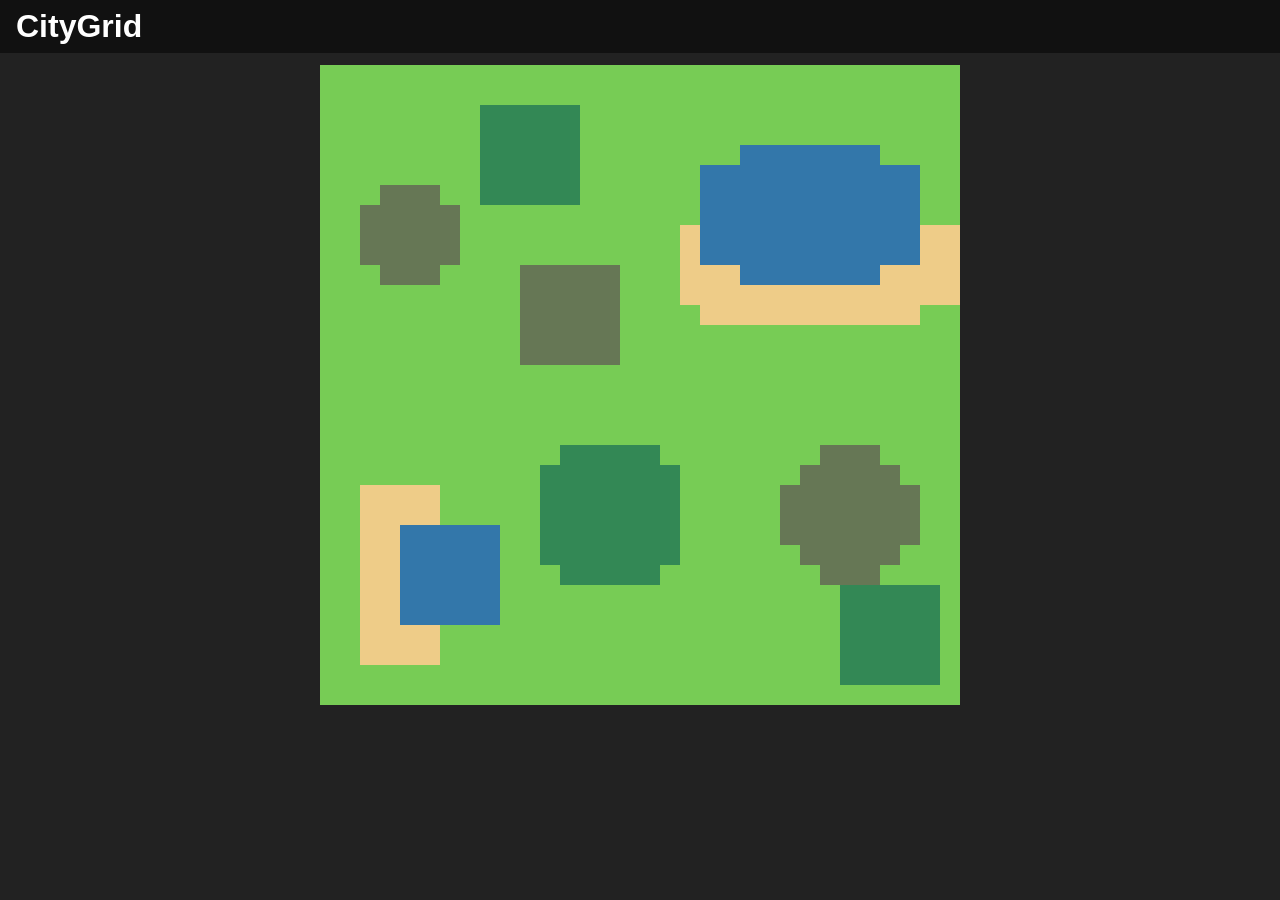
==== index.html @ b8e3f4f8 "Implement terrain generation and building placement Added terrain generation and building placement " ====
<!DOCTYPE html>
<html lang="pl">
<head>
<meta charset="utf-8">
<title>CityGrid</title>
<style>
  body { margin: 0; font-family: Arial, sans-serif; background: #222; color: #fff; }
  #top { display: grid; grid-template-columns: 1fr auto 1fr; align-items: center; background: #111; padding: 8px 16px; }
  #top h1 { margin: 0; }
  #auth { text-align: right; }
  #auth input { width: 90px; }
  #msg { color: #f88; font-size: 12px; height: 14px; }
  #main { display: flex; justify-content: center; gap: 12px; padding: 12px; }
  .panel { background: #333; padding: 10px; width: 220px; height: fit-content; }
  .panel h3 { margin: 0 0 8px; }
  .panel ol { padding-left: 20px; margin: 0; }
  canvas { background: #000; cursor: crosshair; display: block; flex: none; }
  .tool { display: flex; align-items: center; gap: 6px; width: 100%; margin-bottom: 4px; padding: 4px; cursor: pointer; text-align: left; }
  .tool img { width: 28px; height: 28px; }
  .tool.sel { background: #fc3; }
  #stats { margin-top: 10px; font-size: 14px; line-height: 1.6; }
  #info { font-size: 12px; color: #aaa; margin-top: 10px; }
</style>
</head>
<body>

<div id="top">
  <h1>CityGrid</h1>
  <div id="auth"></div>
</div>

<div id="main">
  <canvas id="map"></canvas>
</div>

<script>
const N = 32, S = 20;
const TN = ['grass', 'darkgrass', 'swamp', 'water', 'sand'];   
const TC = ['#7c5', '#385', '#675', '#37a', '#ec8'];


const TIERS = {};
const B = { road: { cat: 'road', n: 'Droga', w: 1, h: 1, c: 10, col: '#555' } };
Object.keys(TIERS).forEach(cat => TIERS[cat].list.forEach((a, i) => {
  B[cat + (i + 1)] = { cat, n: a[0], w: a[1], h: a[2], c: a[3], v: a[4], col: TIERS[cat].col };
}));

//ai
function terr(x, y) {
  const d = (a, b, r) => (x - a) ** 2 + (y - b) ** 2 < r * r;
  const wat = (a, b) => (a - 24) ** 2 / 36 + (b - 7) ** 2 / 16 < 1 || (a - 6) ** 2 + (b - 25) ** 2 < 9;
  if (wat(x, y)) return 3;
  let near = false;
  for (let dy = -2; dy <= 2; dy++) for (let dx = -2; dx <= 2; dx++) if (wat(x + dx, y + dy)) near = true;
  if (near && ((y >= 8 && x >= 18) || x <= 5)) return 4;
  if (d(12, 12, 3) || d(26, 22, 3.5) || d(4, 8, 2.5)) return 2;
  if (d(14, 22, 4) || d(10, 4, 3) || d(28, 28, 3)) return 1;
  return 0;
}
//koniec ai
const MAP = [];
for (let y = 0; y < N; y++) for (let x = 0; x < N; x++) MAP[y * N + x] = terr(x, y);


let blds = [], money = 1000, tool = 'road', user = null, hover = null;
const cv = document.getElementById('map');
cv.width = cv.height = N * S;
const ctx = cv.getContext('2d');

const tiles = (t, x, y) => {
  const r = [];
  for (let j = 0; j < B[t].h; j++) for (let i = 0; i < B[t].w; i++) r.push([x + i, y + j]);
  return r;
};
const inMap = (x, y) => x >= 0 && y >= 0 && x < N && y < N;

function occ() {
  const o = new Array(N * N).fill(-1);
  blds.forEach((b, i) => tiles(b.t, b.x, b.y).forEach(([x, y]) => o[y * N + x] = i));
  return o;
}

function canPlace(t, x, y) {
  return tiles(t, x, y).every(([a, b]) => inMap(a, b));
}


function pic(n, x, y, w, h, col) {
  ctx.fillStyle = col;
  ctx.fillRect(x * S, y * S, w * S, h * S);
}

const LETTER = { house: 'D', work: 'P', pump: 'W', power: 'E' };

function draw() {
  for (let y = 0; y < N; y++) for (let x = 0; x < N; x++) {
    const k = MAP[y * N + x];
    pic(TN[k], x, y, 1, 1, TC[k]);
  }

  //ai
  blds.forEach(b => {
    pic(b.t, b.x, b.y, B[b.t].w, B[b.t].h, B[b.t].col);
    ctx.strokeStyle = '#000';
    ctx.strokeRect(b.x * S, b.y * S, B[b.t].w * S, B[b.t].h * S);
    if (B[b.t].cat != 'road') {
      ctx.fillStyle = '#000';
      ctx.font = 'bold 11px Arial';
      ctx.textAlign = 'center';
      ctx.textBaseline = 'middle';
      ctx.fillText(LETTER[B[b.t].cat] + b.t.slice(-1), (b.x + B[b.t].w / 2) * S, (b.y + B[b.t].h / 2) * S);
    }
    //koniec ai
  });
  if (hover && tool != 'bulldoze') {
    ctx.fillStyle = canPlace(tool, hover[0], hover[1]) ? 'rgba(0,255,0,.45)' : 'rgba(255,0,0,.45)';
    tiles(tool, hover[0], hover[1]).forEach(([x, y]) => ctx.fillRect(x * S, y * S, S, S));
  }
}

draw();
</script>
</body>
</html>
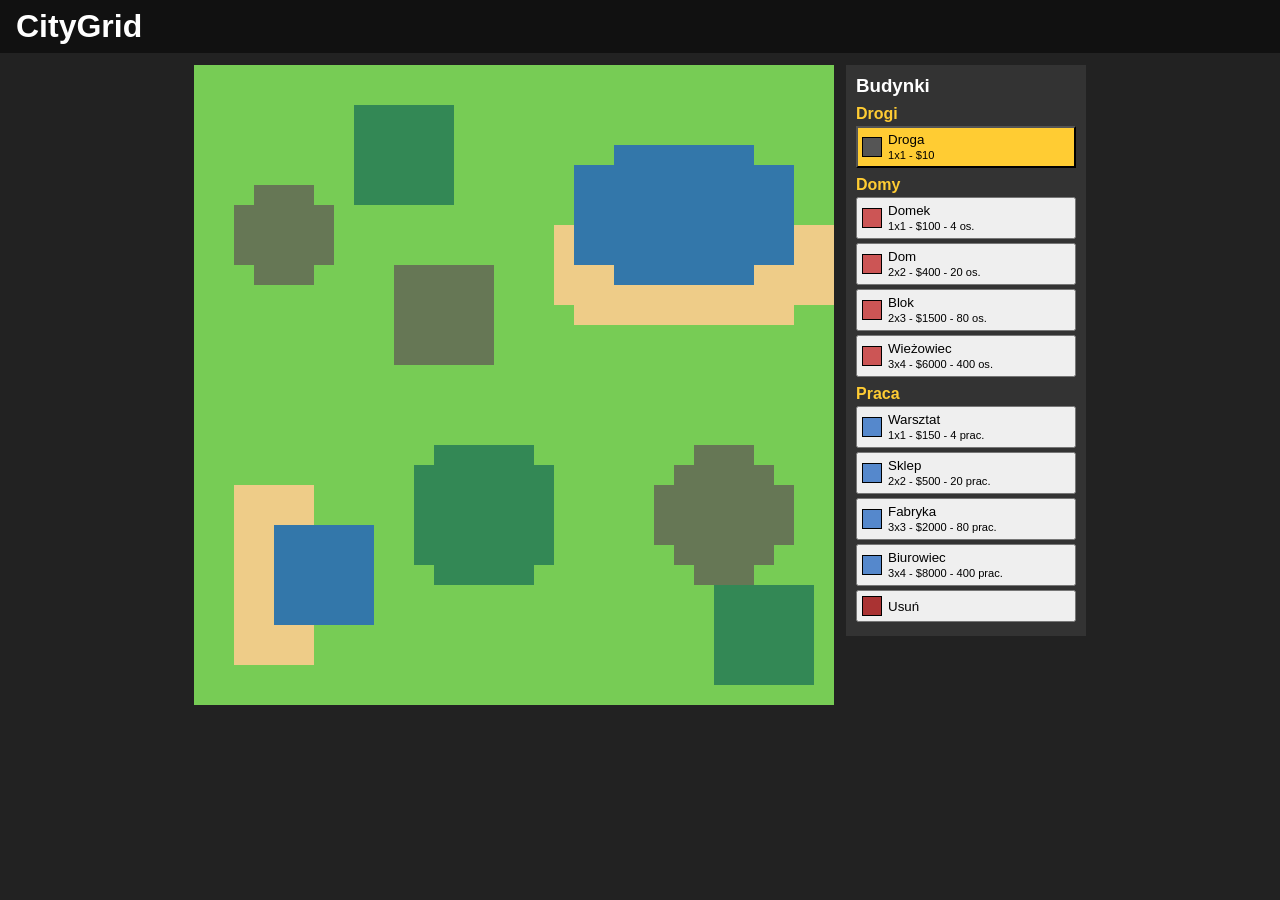
==== commit e75190b5: "Update index.html" ====
--- a/index.html
+++ b/index.html
@@ -31,20 +31,29 @@
 
 <div id="main">
   <canvas id="map"></canvas>
+
+  <div class="panel">
+    <h3>Budynki</h3>
+    <div id="tools"></div>
+  </div>
 </div>
 
 <script>
-const N = 32, S = 20;
+const N = 32, S = 20;                       
 const TN = ['grass', 'darkgrass', 'swamp', 'water', 'sand'];   
-const TC = ['#7c5', '#385', '#675', '#37a', '#ec8'];
+const TC = ['#7c5', '#385', '#675', '#37a', '#ec8'];          
 
 
-const TIERS = {};
+const TIERS = {
+  house: { col: '#c55', list: [['Domek', 1, 1, 100, 4], ['Dom', 2, 2, 400, 20], ['Blok', 2, 3, 1500, 80], ['Wieżowiec', 3, 4, 6000, 400]] },
+  work:  { col: '#58c', list: [['Warsztat', 1, 1, 150, 4], ['Sklep', 2, 2, 500, 20], ['Fabryka', 3, 3, 2000, 80], ['Biurowiec', 3, 4, 8000, 400]] }
+};
 const B = { road: { cat: 'road', n: 'Droga', w: 1, h: 1, c: 10, col: '#555' } };
 Object.keys(TIERS).forEach(cat => TIERS[cat].list.forEach((a, i) => {
   B[cat + (i + 1)] = { cat, n: a[0], w: a[1], h: a[2], c: a[3], v: a[4], col: TIERS[cat].col };
 }));
 
+// ---------- mapa ----------
 //ai
 function terr(x, y) {
   const d = (a, b, r) => (x - a) ** 2 + (y - b) ** 2 < r * r;
@@ -52,7 +61,7 @@
   if (wat(x, y)) return 3;
   let near = false;
   for (let dy = -2; dy <= 2; dy++) for (let dx = -2; dx <= 2; dx++) if (wat(x + dx, y + dy)) near = true;
-  if (near && ((y >= 8 && x >= 18) || x <= 5)) return 4;
+  if (near && ((y >= 8 && x >= 18) || x <= 5)) return 4;   // piasek tylko na części brzegów
   if (d(12, 12, 3) || d(26, 22, 3.5) || d(4, 8, 2.5)) return 2;
   if (d(14, 22, 4) || d(10, 4, 3) || d(28, 28, 3)) return 1;
   return 0;
@@ -61,7 +70,7 @@
 const MAP = [];
 for (let y = 0; y < N; y++) for (let x = 0; x < N; x++) MAP[y * N + x] = terr(x, y);
 
-
+// ---------- stan gry ----------
 let blds = [], money = 1000, tool = 'road', user = null, hover = null;
 const cv = document.getElementById('map');
 cv.width = cv.height = N * S;
@@ -81,24 +90,31 @@
 }
 
 function canPlace(t, x, y) {
-  return tiles(t, x, y).every(([a, b]) => inMap(a, b));
+  const o = occ(), ts = tiles(t, x, y);
+  for (const [a, b] of ts) {
+    if (!inMap(a, b) || MAP[b * N + a] == 3 || o[b * N + a] >= 0) return false;
+  }
+  if (B[t].cat == 'pump') {   
+    return ts.some(([a, b]) => [[1, 0], [-1, 0], [0, 1], [0, -1]].some(([dx, dy]) =>
+      inMap(a + dx, b + dy) && MAP[(b + dy) * N + a + dx] == 3));
+  }
+  return true;
 }
 
-
+// ---------- rysowanie ----------
 function pic(n, x, y, w, h, col) {
   ctx.fillStyle = col;
   ctx.fillRect(x * S, y * S, w * S, h * S);
 }
 
-const LETTER = { house: 'D', work: 'P', pump: 'W', power: 'E' };
+const LETTER = { house: 'D', work: 'P', pump: 'W', power: 'E' };   // D dom, P praca, W woda, E prąd (+ numer poziomu)
 
 function draw() {
   for (let y = 0; y < N; y++) for (let x = 0; x < N; x++) {
     const k = MAP[y * N + x];
     pic(TN[k], x, y, 1, 1, TC[k]);
   }
-
-  //ai
+   //ai
   blds.forEach(b => {
     pic(b.t, b.x, b.y, B[b.t].w, B[b.t].h, B[b.t].col);
     ctx.strokeStyle = '#000';
@@ -118,7 +134,60 @@
   }
 }
 
-draw();
+function ui() {
+  draw();
+}
+//ai
+// ---------- panel budynków ----------
+const tl = document.getElementById('tools');
+const heads = { road: 'Drogi', house: 'Domy', work: 'Praca ', pump: 'Woda', power: 'Prąd' };
+const unit = { house: 'os.', work: 'prac.', pump: 'wody', power: 'prądu' };
+let lastCat = '';
+Object.keys(B).concat('bulldoze').forEach(t => {
+  const cat = t == 'bulldoze' ? 'bulldoze' : B[t].cat;
+  if (cat != lastCat) {
+    lastCat = cat;
+    if (heads[cat]) {
+      const h = document.createElement('div');
+      h.textContent = heads[cat];
+      h.style.cssText = 'margin:8px 0 3px;color:#fc3;font-weight:bold';
+      tl.appendChild(h);
+    }
+  }
+  const b = document.createElement('button');
+  b.className = 'tool'; b.id = 't_' + t;
+  const name = t == 'bulldoze' ? 'Usuń' : B[t].n;
+  const info = t == 'bulldoze' ? '' : ` ${B[t].w}x${B[t].h} - $${B[t].c}` + (B[t].v ? ` - ${B[t].v} ${unit[B[t].cat]}` : '');
+  const col = t == 'bulldoze' ? '#a33' : B[t].col;
+  b.innerHTML = `<span style="width:18px;height:18px;flex:none;background:${col};border:1px solid #000"></span><span>${name}<br><small>${info}</small></span>`;
+  b.onclick = () => {
+    tool = t;
+    document.querySelectorAll('.tool').forEach(e => e.classList.remove('sel'));
+    b.classList.add('sel');
+  };
+  tl.appendChild(b);
+});
+document.getElementById('t_road').classList.add('sel');
+//koniec ai
+// ---------- mysz ----------
+const pos = e => {
+  const r = cv.getBoundingClientRect();
+  return [Math.floor((e.clientX - r.left) * cv.width / r.width / S), Math.floor((e.clientY - r.top) * cv.height / r.height / S)];
+};
+cv.onmousemove = e => { hover = pos(e); draw(); };
+cv.onmouseleave = () => { hover = null; draw(); };
+cv.onclick = e => {
+  const [x, y] = pos(e);
+  if (tool == 'bulldoze') {
+    const i = occ()[y * N + x];
+    if (i >= 0) blds.splice(i, 1);
+  } else if (canPlace(tool, x, y)) {
+    blds.push({ t: tool, x, y });
+  } else return;
+  ui();
+};
+
+ui();
 </script>
 </body>
 </html>
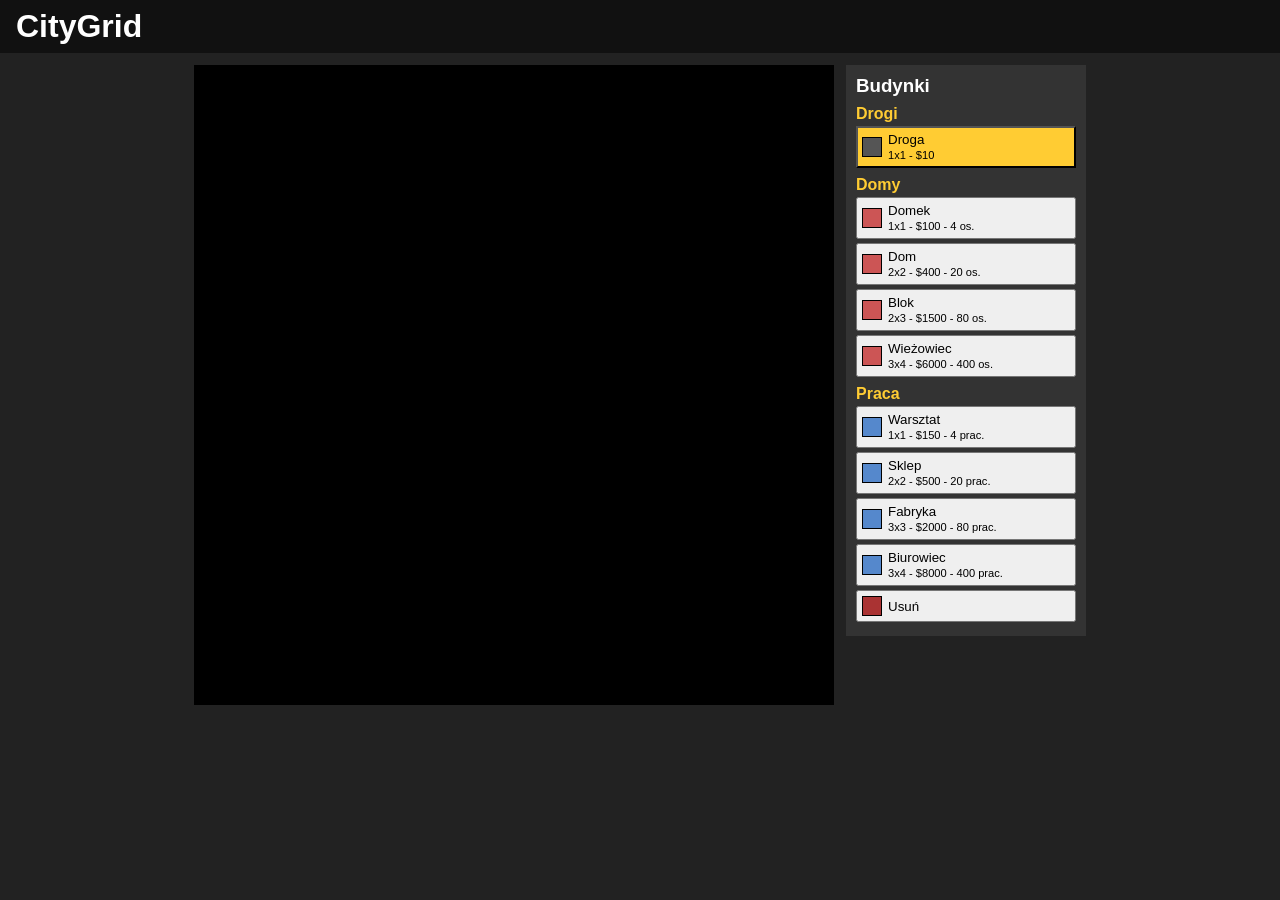
==== commit 330fd828: "Update index.html" ====
--- a/index.html
+++ b/index.html
@@ -135,6 +135,7 @@
 }
 
 function ui() {
+  document.getElementById('stats').innerHTML = `Pieniądze: <b>$${money}</b>`;
   draw();
 }
 //ai
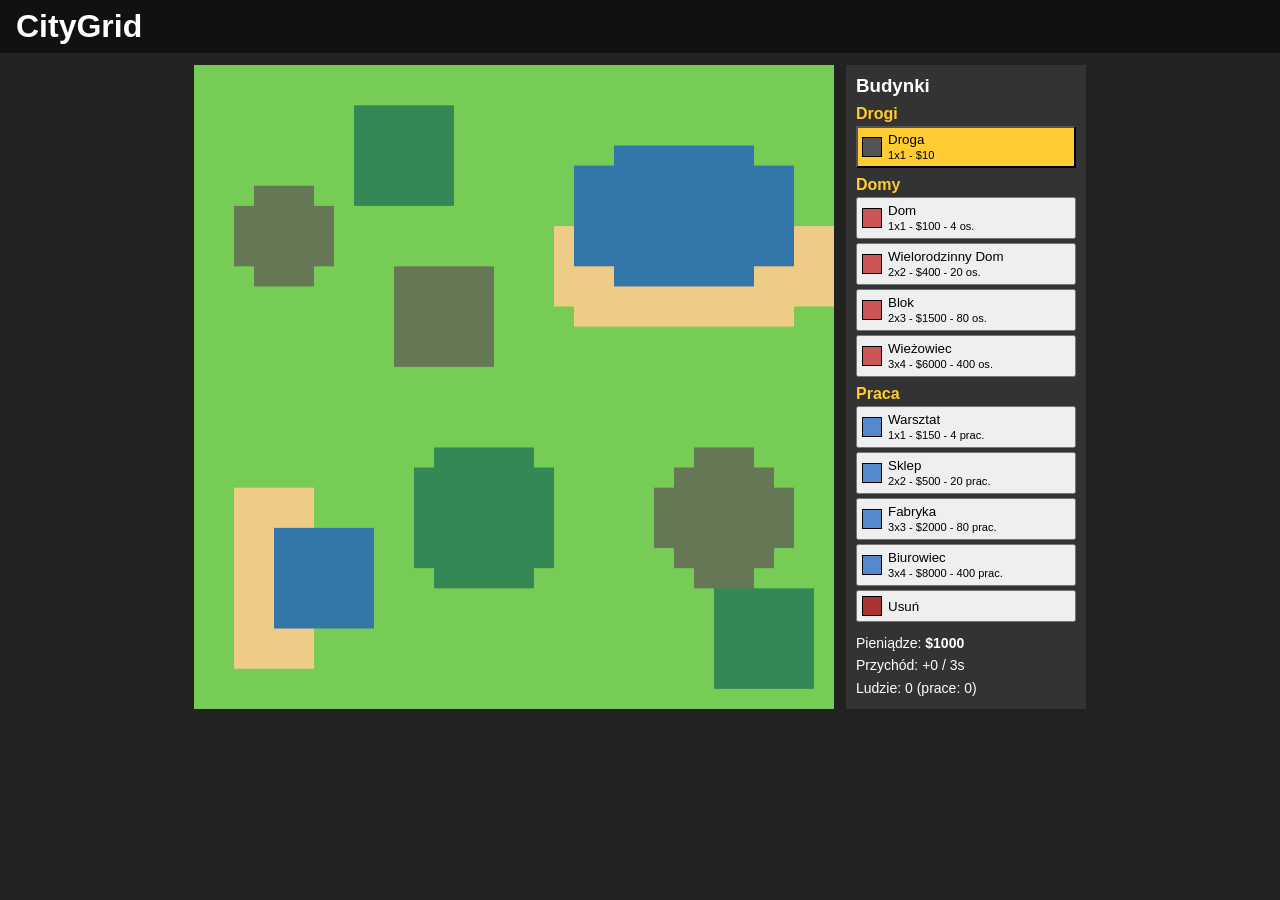
==== commit 6e021726: "Update index.html" ====
--- a/index.html
+++ b/index.html
@@ -1,4 +1,5 @@
 <!DOCTYPE html>
+
 <html lang="pl">
 <head>
 <meta charset="utf-8">
@@ -35,17 +36,19 @@
   <div class="panel">
     <h3>Budynki</h3>
     <div id="tools"></div>
+    <div id="stats"></div>
   </div>
 </div>
 
 <script>
 const N = 32, S = 20;                       
-const TN = ['grass', 'darkgrass', 'swamp', 'water', 'sand'];   
-const TC = ['#7c5', '#385', '#675', '#37a', '#ec8'];          
+const TN = ['grass', 'darkgrass', 'swamp', 'water', 'sand']; 
+const TC = ['#7c5', '#385', '#675', '#37a', '#ec8']; 
+
 
 
 const TIERS = {
-  house: { col: '#c55', list: [['Domek', 1, 1, 100, 4], ['Dom', 2, 2, 400, 20], ['Blok', 2, 3, 1500, 80], ['Wieżowiec', 3, 4, 6000, 400]] },
+  house: { col: '#c55', list: [['Dom', 1, 1, 100, 4], ['Wielorodzinny Dom', 2, 2, 400, 20], ['Blok', 2, 3, 1500, 80], ['Wieżowiec', 3, 4, 6000, 400]] },
   work:  { col: '#58c', list: [['Warsztat', 1, 1, 150, 4], ['Sklep', 2, 2, 500, 20], ['Fabryka', 3, 3, 2000, 80], ['Biurowiec', 3, 4, 8000, 400]] }
 };
 const B = { road: { cat: 'road', n: 'Droga', w: 1, h: 1, c: 10, col: '#555' } };
@@ -53,7 +56,7 @@
   B[cat + (i + 1)] = { cat, n: a[0], w: a[1], h: a[2], c: a[3], v: a[4], col: TIERS[cat].col };
 }));
 
-// ---------- mapa ----------
+// ---------- stała mapa ----------
 //ai
 function terr(x, y) {
   const d = (a, b, r) => (x - a) ** 2 + (y - b) ** 2 < r * r;
@@ -66,9 +69,9 @@
   if (d(14, 22, 4) || d(10, 4, 3) || d(28, 28, 3)) return 1;
   return 0;
 }
-//koniec ai
 const MAP = [];
 for (let y = 0; y < N; y++) for (let x = 0; x < N; x++) MAP[y * N + x] = terr(x, y);
+//loniec ai
 
 // ---------- stan gry ----------
 let blds = [], money = 1000, tool = 'road', user = null, hover = null;
@@ -90,15 +93,65 @@
 }
 
 function canPlace(t, x, y) {
+  if (money < B[t].c) return false;
   const o = occ(), ts = tiles(t, x, y);
   for (const [a, b] of ts) {
     if (!inMap(a, b) || MAP[b * N + a] == 3 || o[b * N + a] >= 0) return false;
   }
-  if (B[t].cat == 'pump') {   
+  if (B[t].cat == 'pump') {   // musi stać obok wody
     return ts.some(([a, b]) => [[1, 0], [-1, 0], [0, 1], [0, -1]].some(([dx, dy]) =>
       inMap(a + dx, b + dy) && MAP[(b + dy) * N + a + dx] == 3));
   }
   return true;
+}
+
+// ---------- obliczenia ----------
+function calc() {
+  const o = occ(), p = [...Array(N * N + blds.length).keys()];
+  const f = a => p[a] == a ? a : (p[a] = f(p[a]));
+  const uni = (a, b) => { p[f(a)] = f(b); };
+  const isRoad = (x, y) => inMap(x, y) && o[y * N + x] >= 0 && blds[o[y * N + x]].t == 'road';
+
+  blds.forEach((b, i) => {
+    if (b.t == 'road') {
+      [[1, 0], [0, 1]].forEach(([dx, dy]) => { if (isRoad(b.x + dx, b.y + dy)) uni(b.y * N + b.x, (b.y + dy) * N + b.x + dx); });
+    } else if (B[b.t].cat == 'house' || B[b.t].cat == 'work') {
+      tiles(b.t, b.x, b.y).forEach(([x, y]) => [[1, 0], [-1, 0], [0, 1], [0, -1]].forEach(([dx, dy]) => {
+        if (isRoad(x + dx, y + dy)) uni(N * N + i, (y + dy) * N + x + dx);
+      }));
+    }
+  });
+
+  const has = (b, k) => tiles(b.t, b.x, b.y).some(([x, y]) => MAP[y * N + x] == k);
+  const groups = {};
+  let people = 0, jobs = 0, water = 0, power = 0, demand = 0;
+
+  blds.forEach((b, i) => {
+    const d = B[b.t];
+    const grp = () => groups[f(N * N + i)] = groups[f(N * N + i)] || { people: 0, jobs: 0, w: [] };
+    if (d.cat == 'house') {
+      const v = d.v;
+      people += v; demand += d.v / 4;
+      grp().people += v;
+    } else if (d.cat == 'work') {
+      const m = 1;
+      jobs += d.v; demand += d.v / 4;
+      const g = grp();
+      g.jobs += d.v; g.w.push([d.v, m]);
+    } else if (d.cat == 'pump') {
+      water += d.v;
+    } else if (d.cat == 'power') {
+      power += d.v;
+    }
+  });
+
+  let income = 0;
+  Object.values(groups).forEach(g => {
+    const workers = Math.min(g.people, g.jobs);
+    g.w.forEach(([v, m]) => income += workers * (v / g.jobs) * 5 * m);
+  });
+  const eff = 1;
+  return { income: income * eff, people, jobs, water, power, demand };
 }
 
 // ---------- rysowanie ----------
@@ -114,7 +167,6 @@
     const k = MAP[y * N + x];
     pic(TN[k], x, y, 1, 1, TC[k]);
   }
-   //ai
   blds.forEach(b => {
     pic(b.t, b.x, b.y, B[b.t].w, B[b.t].h, B[b.t].col);
     ctx.strokeStyle = '#000';
@@ -126,7 +178,6 @@
       ctx.textBaseline = 'middle';
       ctx.fillText(LETTER[B[b.t].cat] + b.t.slice(-1), (b.x + B[b.t].w / 2) * S, (b.y + B[b.t].h / 2) * S);
     }
-    //koniec ai
   });
   if (hover && tool != 'bulldoze') {
     ctx.fillStyle = canPlace(tool, hover[0], hover[1]) ? 'rgba(0,255,0,.45)' : 'rgba(255,0,0,.45)';
@@ -135,13 +186,16 @@
 }
 
 function ui() {
-  document.getElementById('stats').innerHTML = `Pieniądze: <b>$${money}</b>`;
+  const s = calc();
+  document.getElementById('stats').innerHTML =
+    `Pieniądze: <b>$${money}</b><br>Przychód: +${Math.round(s.income)} / 3s<br>` +
+    `Ludzie: ${Math.round(s.people)} (prace: ${s.jobs})`;
   draw();
 }
 //ai
 // ---------- panel budynków ----------
 const tl = document.getElementById('tools');
-const heads = { road: 'Drogi', house: 'Domy', work: 'Praca ', pump: 'Woda', power: 'Prąd' };
+const heads = { road: 'Drogi', house: 'Domy', work: 'Praca', pump: 'Woda', power: 'Prąd' };
 const unit = { house: 'os.', work: 'prac.', pump: 'wody', power: 'prądu' };
 let lastCat = '';
 Object.keys(B).concat('bulldoze').forEach(t => {
@@ -184,10 +238,13 @@
     if (i >= 0) blds.splice(i, 1);
   } else if (canPlace(tool, x, y)) {
     blds.push({ t: tool, x, y });
+    money -= B[tool].c;
   } else return;
   ui();
 };
 
+// ---------- start ----------
+setInterval(() => { money += Math.round(calc().income); ui(); }, 3000);
 ui();
 </script>
 </body>
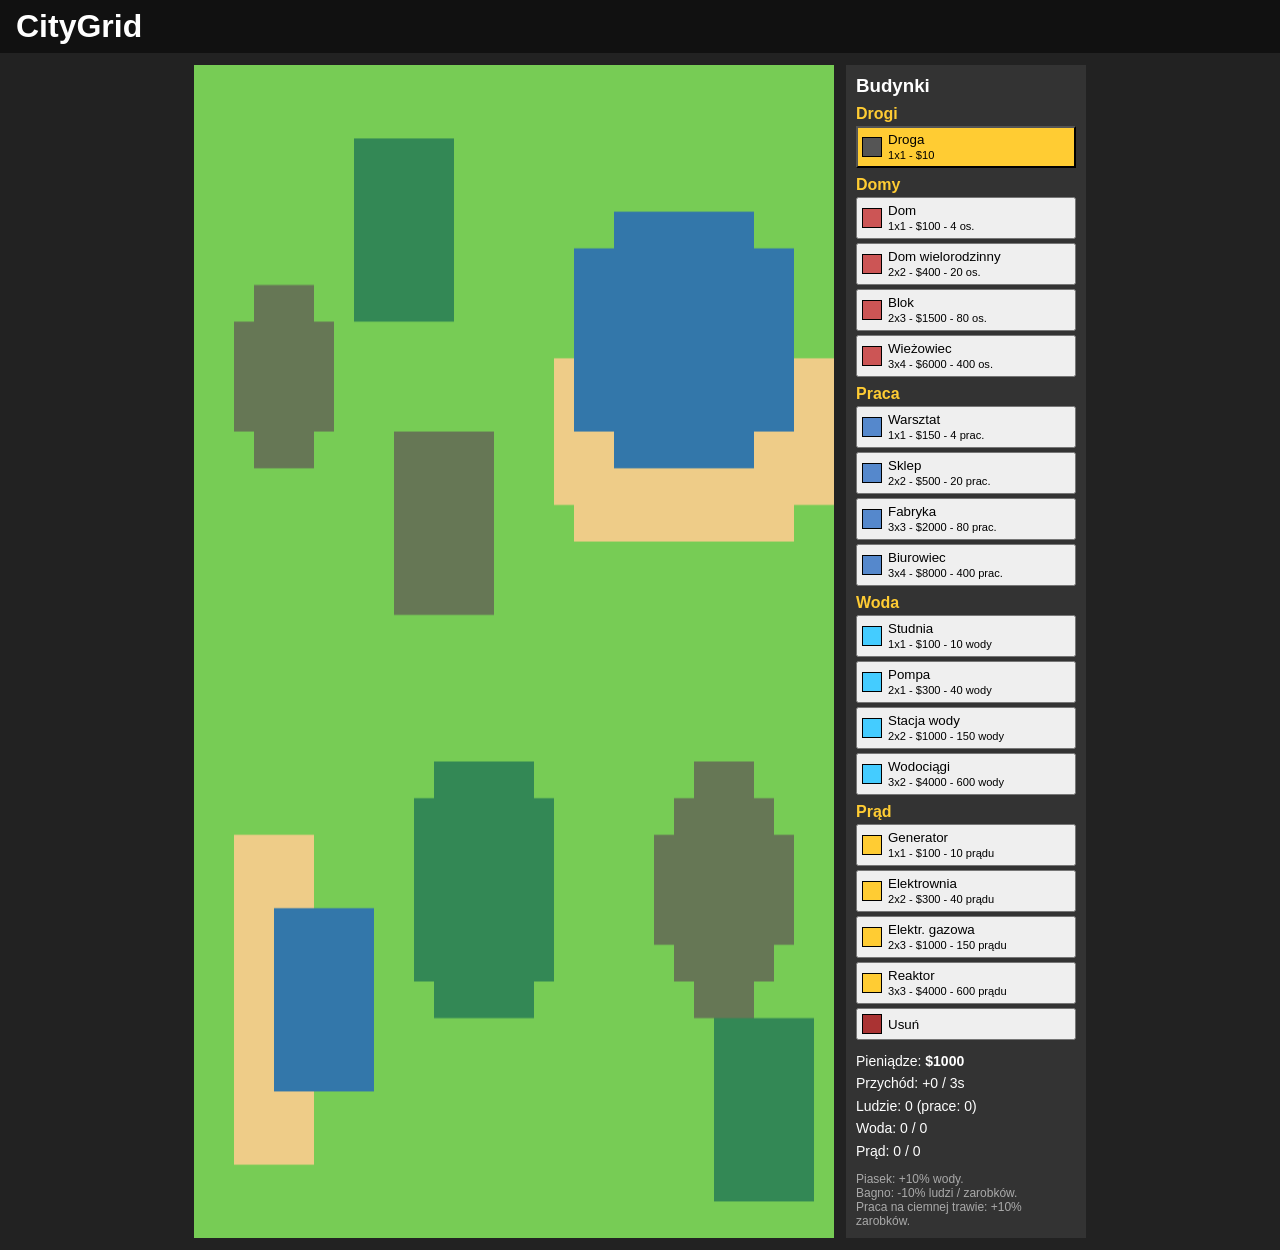
==== commit 548dc274: "Update index.html" ====
--- a/index.html
+++ b/index.html
@@ -1,5 +1,4 @@
 <!DOCTYPE html>
-
 <html lang="pl">
 <head>
 <meta charset="utf-8">
@@ -37,19 +36,24 @@
     <h3>Budynki</h3>
     <div id="tools"></div>
     <div id="stats"></div>
+    <div id="info">
+      Piasek: +10% wody.<br>
+      Bagno: -10% ludzi / zarobków.<br>
+      Praca na ciemnej trawie: +10% zarobków.<br>
+    </div>
   </div>
 </div>
 
 <script>
 const N = 32, S = 20;                       
-const TN = ['grass', 'darkgrass', 'swamp', 'water', 'sand']; 
-const TC = ['#7c5', '#385', '#675', '#37a', '#ec8']; 
-
-
+const TN = ['grass', 'darkgrass', 'swamp', 'water', 'sand'];
+const TC = ['#7c5', '#385', '#675', '#37a', '#ec8'];
 
 const TIERS = {
-  house: { col: '#c55', list: [['Dom', 1, 1, 100, 4], ['Wielorodzinny Dom', 2, 2, 400, 20], ['Blok', 2, 3, 1500, 80], ['Wieżowiec', 3, 4, 6000, 400]] },
-  work:  { col: '#58c', list: [['Warsztat', 1, 1, 150, 4], ['Sklep', 2, 2, 500, 20], ['Fabryka', 3, 3, 2000, 80], ['Biurowiec', 3, 4, 8000, 400]] }
+  house: { col: '#c55', list: [['Dom', 1, 1, 100, 4], ['Dom wielorodzinny', 2, 2, 400, 20], ['Blok', 2, 3, 1500, 80], ['Wieżowiec', 3, 4, 6000, 400]] },
+  work:  { col: '#58c', list: [['Warsztat', 1, 1, 150, 4], ['Sklep', 2, 2, 500, 20], ['Fabryka', 3, 3, 2000, 80], ['Biurowiec', 3, 4, 8000, 400]] },
+  pump:  { col: '#4cf', list: [['Studnia', 1, 1, 100, 10], ['Pompa', 2, 1, 300, 40], ['Stacja wody', 2, 2, 1000, 150], ['Wodociągi', 3, 2, 4000, 600]] },
+  power: { col: '#fc3', list: [['Generator', 1, 1, 100, 10], ['Elektrownia', 2, 2, 300, 40], ['Elektr. gazowa', 2, 3, 1000, 150], ['Reaktor', 3, 3, 4000, 600]] }
 };
 const B = { road: { cat: 'road', n: 'Droga', w: 1, h: 1, c: 10, col: '#555' } };
 Object.keys(TIERS).forEach(cat => TIERS[cat].list.forEach((a, i) => {
@@ -71,8 +75,7 @@
 }
 const MAP = [];
 for (let y = 0; y < N; y++) for (let x = 0; x < N; x++) MAP[y * N + x] = terr(x, y);
-//loniec ai
-
+//koniec ai
 // ---------- stan gry ----------
 let blds = [], money = 1000, tool = 'road', user = null, hover = null;
 const cv = document.getElementById('map');
@@ -98,7 +101,7 @@
   for (const [a, b] of ts) {
     if (!inMap(a, b) || MAP[b * N + a] == 3 || o[b * N + a] >= 0) return false;
   }
-  if (B[t].cat == 'pump') {   // musi stać obok wody
+  if (B[t].cat == 'pump') {
     return ts.some(([a, b]) => [[1, 0], [-1, 0], [0, 1], [0, -1]].some(([dx, dy]) =>
       inMap(a + dx, b + dy) && MAP[(b + dy) * N + a + dx] == 3));
   }
@@ -130,16 +133,16 @@
     const d = B[b.t];
     const grp = () => groups[f(N * N + i)] = groups[f(N * N + i)] || { people: 0, jobs: 0, w: [] };
     if (d.cat == 'house') {
-      const v = d.v;
+      const v = d.v * (has(b, 2) ? 0.9 : 1);
       people += v; demand += d.v / 4;
       grp().people += v;
     } else if (d.cat == 'work') {
-      const m = 1;
+      const m = (has(b, 2) ? 0.9 : 1) * (has(b, 1) ? 1.1 : 1);
       jobs += d.v; demand += d.v / 4;
       const g = grp();
       g.jobs += d.v; g.w.push([d.v, m]);
     } else if (d.cat == 'pump') {
-      water += d.v;
+      water += d.v * (has(b, 4) ? 1.1 : 1);
     } else if (d.cat == 'power') {
       power += d.v;
     }
@@ -150,7 +153,7 @@
     const workers = Math.min(g.people, g.jobs);
     g.w.forEach(([v, m]) => income += workers * (v / g.jobs) * 5 * m);
   });
-  const eff = 1;
+  const eff = demand ? Math.min(1, water / demand, power / demand) : 1;
   return { income: income * eff, people, jobs, water, power, demand };
 }
 
@@ -160,7 +163,7 @@
   ctx.fillRect(x * S, y * S, w * S, h * S);
 }
 
-const LETTER = { house: 'D', work: 'P', pump: 'W', power: 'E' };   // D dom, P praca, W woda, E prąd (+ numer poziomu)
+const LETTER = { house: 'D', work: 'P', pump: 'W', power: 'E' };
 
 function draw() {
   for (let y = 0; y < N; y++) for (let x = 0; x < N; x++) {
@@ -189,7 +192,7 @@
   const s = calc();
   document.getElementById('stats').innerHTML =
     `Pieniądze: <b>$${money}</b><br>Przychód: +${Math.round(s.income)} / 3s<br>` +
-    `Ludzie: ${Math.round(s.people)} (prace: ${s.jobs})`;
+    `Ludzie: ${Math.round(s.people)} (prace: ${s.jobs})<br>Woda: ${Math.round(s.water)} / ${Math.round(s.demand)}<br>Prąd: ${s.power} / ${Math.round(s.demand)}`;
   draw();
 }
 //ai
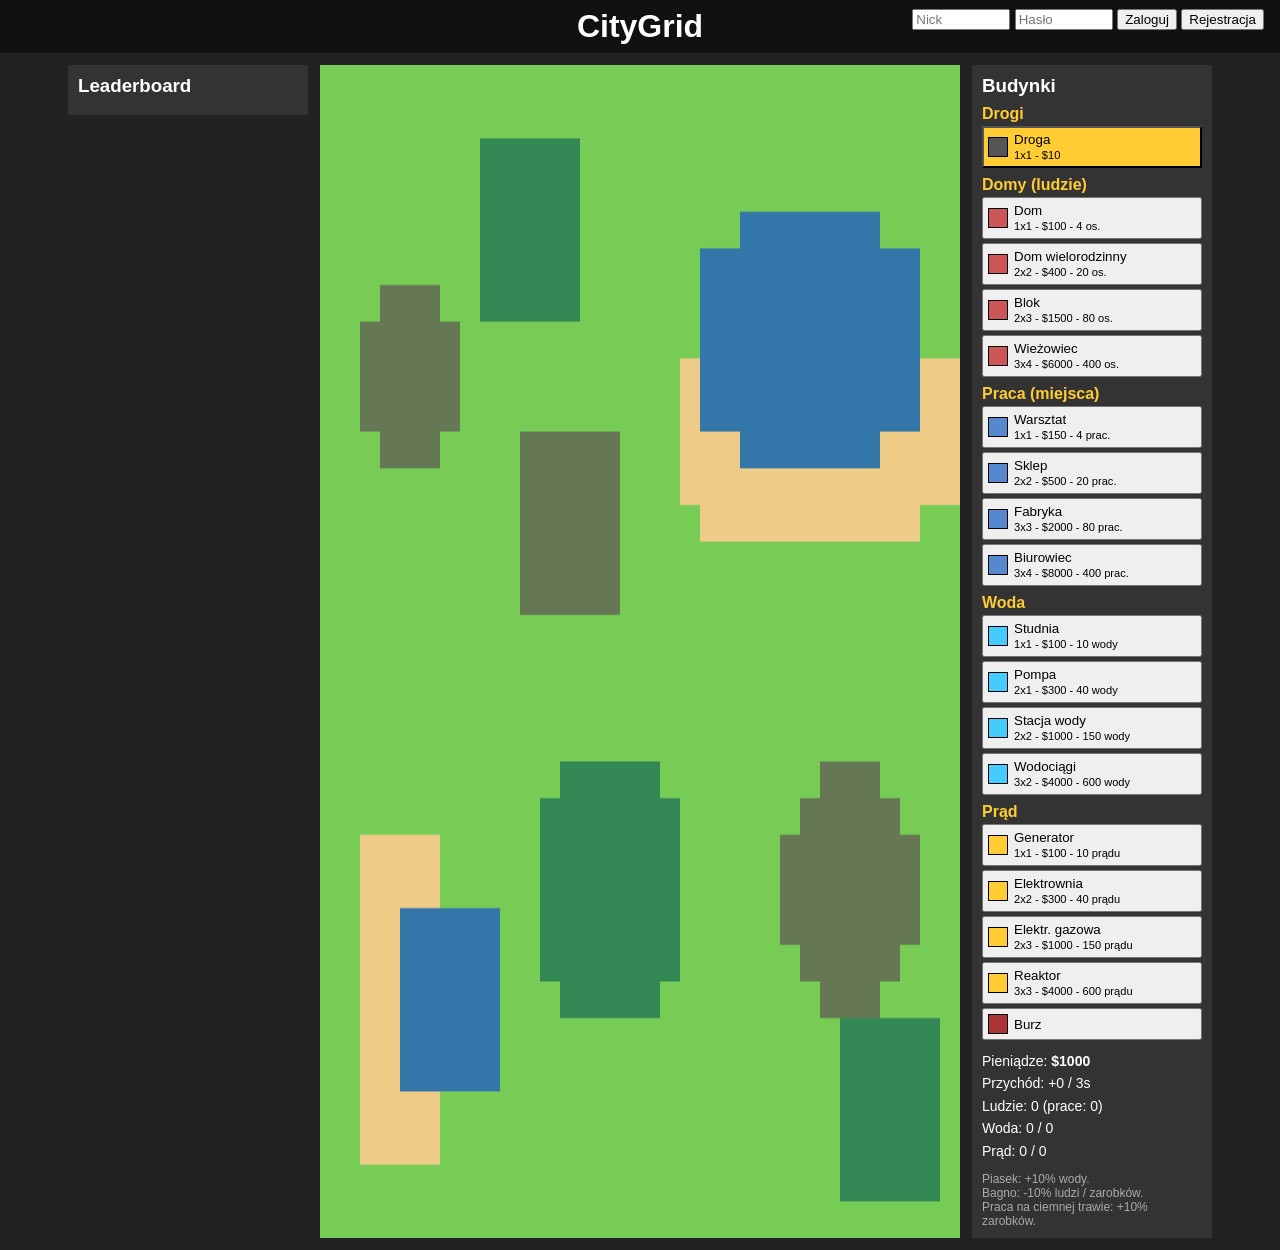
==== commit be6b85f7: "Enhance authentication UI and functionality" ====
--- a/index.html
+++ b/index.html
@@ -25,11 +25,25 @@
 <body>
 
 <div id="top">
+  <div></div>
   <h1>CityGrid</h1>
-  <div id="auth"></div>
+  <div id="auth">
+    <span id="guest">
+      <input id="u" placeholder="Nick"> <input id="p" type="password" placeholder="Hasło">
+      <button onclick="auth('login')">Zaloguj</button>
+      <button onclick="auth('register')">Rejestracja</button>
+    </span>
+    <span id="logged" hidden><b id="name"></b> <button onclick="logout()">Wyloguj</button></span>
+    <div id="msg"></div>
+  </div>
 </div>
 
 <div id="main">
+  <div class="panel">
+    <h3>Leaderboard</h3>
+    <ol id="lb"></ol>
+  </div>
+
   <canvas id="map"></canvas>
 
   <div class="panel">
@@ -101,7 +115,7 @@
   for (const [a, b] of ts) {
     if (!inMap(a, b) || MAP[b * N + a] == 3 || o[b * N + a] >= 0) return false;
   }
-  if (B[t].cat == 'pump') {
+  if (B[t].cat == 'pump') {   // musi stać obok wody
     return ts.some(([a, b]) => [[1, 0], [-1, 0], [0, 1], [0, -1]].some(([dx, dy]) =>
       inMap(a + dx, b + dy) && MAP[(b + dy) * N + a + dx] == 3));
   }
@@ -137,7 +151,7 @@
       people += v; demand += d.v / 4;
       grp().people += v;
     } else if (d.cat == 'work') {
-      const m = (has(b, 2) ? 0.9 : 1) * (has(b, 1) ? 1.1 : 1);
+      const m = (has(b, 2) ? 0.9 : 1) * (has(b, 1) ? 1.1 : 1); 
       jobs += d.v; demand += d.v / 4;
       const g = grp();
       g.jobs += d.v; g.w.push([d.v, m]);
@@ -198,7 +212,7 @@
 //ai
 // ---------- panel budynków ----------
 const tl = document.getElementById('tools');
-const heads = { road: 'Drogi', house: 'Domy', work: 'Praca', pump: 'Woda', power: 'Prąd' };
+const heads = { road: 'Drogi', house: 'Domy (ludzie)', work: 'Praca (miejsca)', pump: 'Woda', power: 'Prąd' };
 const unit = { house: 'os.', work: 'prac.', pump: 'wody', power: 'prądu' };
 let lastCat = '';
 Object.keys(B).concat('bulldoze').forEach(t => {
@@ -214,7 +228,7 @@
   }
   const b = document.createElement('button');
   b.className = 'tool'; b.id = 't_' + t;
-  const name = t == 'bulldoze' ? 'Usuń' : B[t].n;
+  const name = t == 'bulldoze' ? 'Burz' : B[t].n;
   const info = t == 'bulldoze' ? '' : ` ${B[t].w}x${B[t].h} - $${B[t].c}` + (B[t].v ? ` - ${B[t].v} ${unit[B[t].cat]}` : '');
   const col = t == 'bulldoze' ? '#a33' : B[t].col;
   b.innerHTML = `<span style="width:18px;height:18px;flex:none;background:${col};border:1px solid #000"></span><span>${name}<br><small>${info}</small></span>`;
@@ -243,11 +257,59 @@
     blds.push({ t: tool, x, y });
     money -= B[tool].c;
   } else return;
-  ui();
+  ui(); save();
 };
 
+// ---------- API / login ----------
+const api = (a, d) => fetch('api.php?action=' + a, { method: 'POST', body: JSON.stringify(d || {}) }).then(r => r.json());
+const msg = t => document.getElementById('msg').textContent = t || '';
+
+function setUser(r) {
+  user = r.username;
+  money = Number(r.money);
+  blds = JSON.parse(r.city || '[]').filter(b => B[b.t]);
+  document.getElementById('guest').hidden = true;
+  document.getElementById('logged').hidden = false;
+  document.getElementById('name').textContent = user;
+  msg(); ui();
+}
+
+function auth(a) {
+  api(a, { username: document.getElementById('u').value, password: document.getElementById('p').value })
+    .then(r => r.error ? msg(r.error) : (setUser(r), lb()));
+}
+
+function logout() {
+  save();
+  api('logout').then(() => {
+    user = null; money = 1000; blds = [];
+    document.getElementById('guest').hidden = false;
+    document.getElementById('logged').hidden = true;
+    ui();
+  });
+}
+
+function save() {
+  if (user) api('save', { money, city: JSON.stringify(blds) });
+}
+
+function lb() {
+  api('leaderboard').then(r => {
+    const ol = document.getElementById('lb');
+    ol.innerHTML = '';
+    (Array.isArray(r) ? r : []).forEach(u => {
+      const li = document.createElement('li');
+      li.textContent = `${u.username} - $${u.money}`;
+      ol.appendChild(li);
+    });
+  });
+}
+
 // ---------- start ----------
-setInterval(() => { money += Math.round(calc().income); ui(); }, 3000);
+setInterval(() => { money += Math.round(calc().income); ui(); save(); }, 3000);
+setInterval(lb, 5000);
+api('me').then(r => { if (r.username) setUser(r); });
+lb();
 ui();
 </script>
 </body>
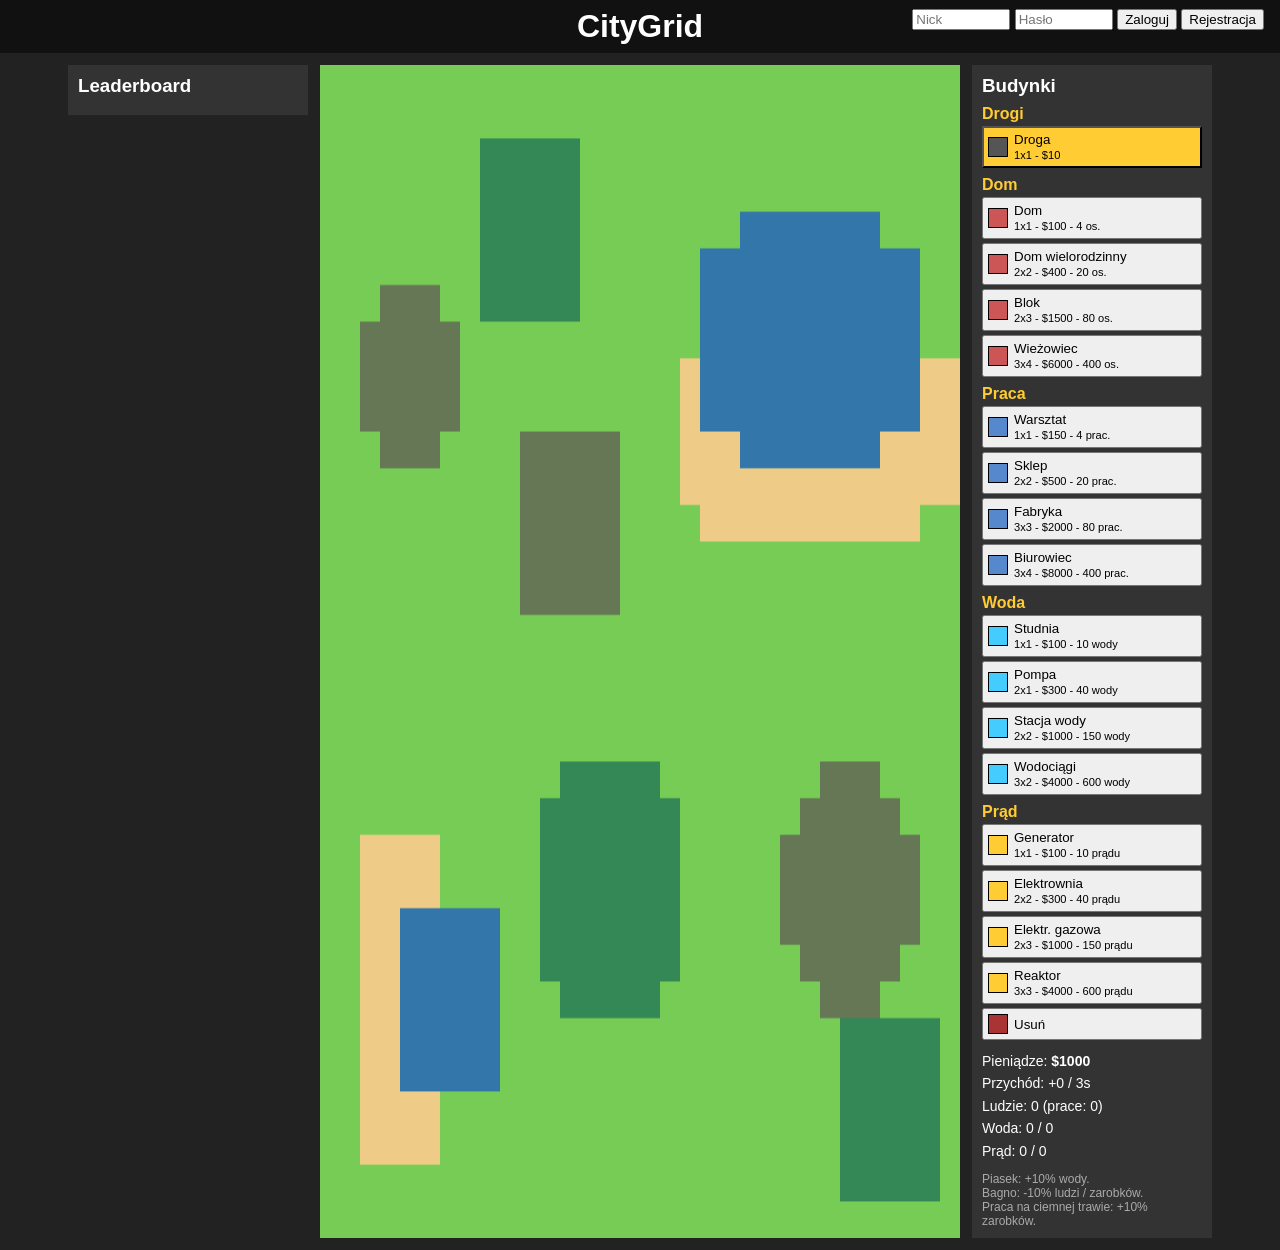
==== commit 387996d9: "Update index.html" ====
--- a/index.html
+++ b/index.html
@@ -212,7 +212,7 @@
 //ai
 // ---------- panel budynków ----------
 const tl = document.getElementById('tools');
-const heads = { road: 'Drogi', house: 'Domy (ludzie)', work: 'Praca (miejsca)', pump: 'Woda', power: 'Prąd' };
+const heads = { road: 'Drogi', house: 'Dom', work: 'Praca', pump: 'Woda', power: 'Prąd' };
 const unit = { house: 'os.', work: 'prac.', pump: 'wody', power: 'prądu' };
 let lastCat = '';
 Object.keys(B).concat('bulldoze').forEach(t => {
@@ -228,7 +228,7 @@
   }
   const b = document.createElement('button');
   b.className = 'tool'; b.id = 't_' + t;
-  const name = t == 'bulldoze' ? 'Burz' : B[t].n;
+  const name = t == 'bulldoze' ? 'Usuń' : B[t].n;
   const info = t == 'bulldoze' ? '' : ` ${B[t].w}x${B[t].h} - $${B[t].c}` + (B[t].v ? ` - ${B[t].v} ${unit[B[t].cat]}` : '');
   const col = t == 'bulldoze' ? '#a33' : B[t].col;
   b.innerHTML = `<span style="width:18px;height:18px;flex:none;background:${col};border:1px solid #000"></span><span>${name}<br><small>${info}</small></span>`;
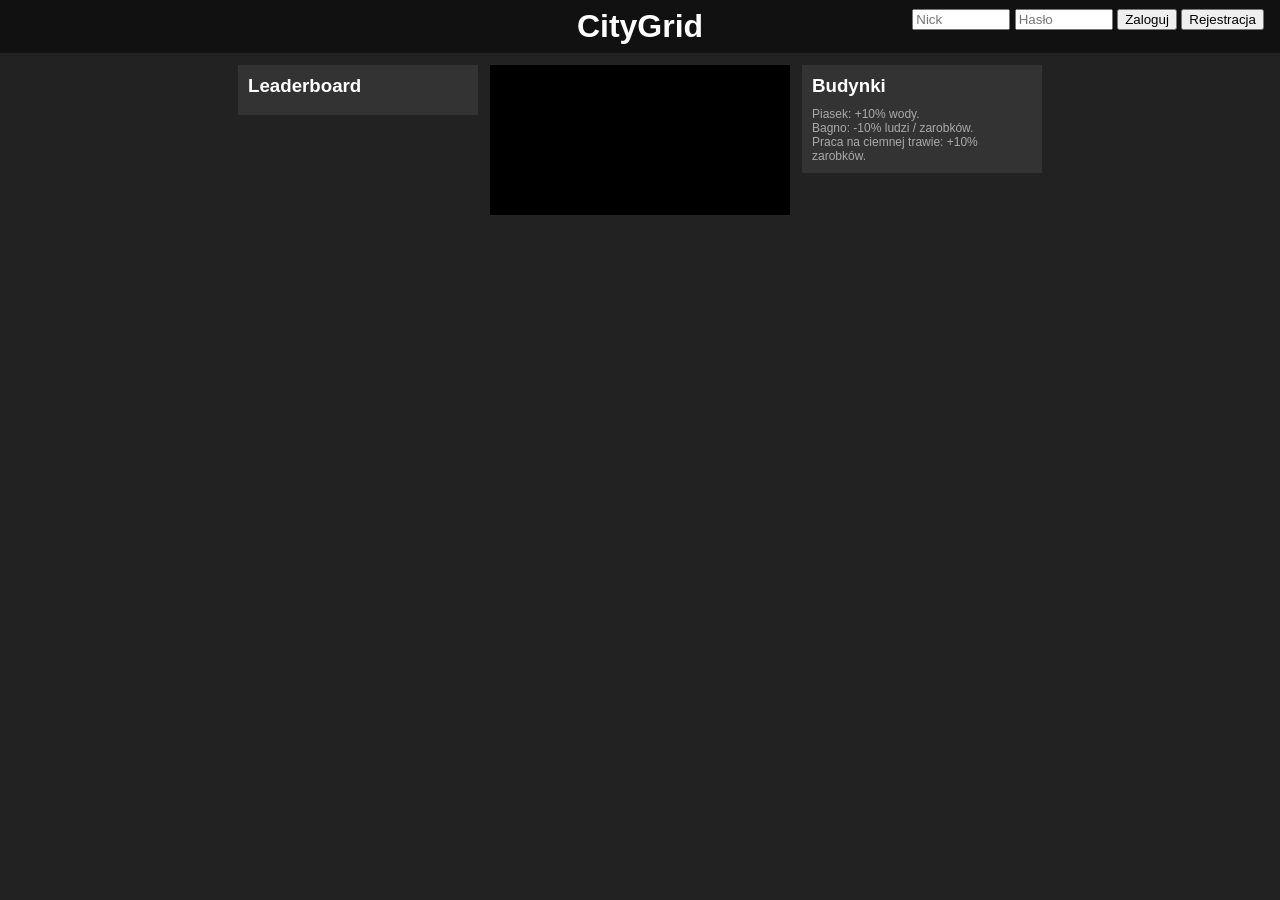
==== commit abe09b20: "Update index.html" ====
--- a/index.html
+++ b/index.html
@@ -4,52 +4,65 @@
 <meta charset="utf-8">
 <title>CityGrid</title>
 <style>
+  /* Ogólny wygląd strony: ciemne tło, biały tekst */
   body { margin: 0; font-family: Arial, sans-serif; background: #222; color: #fff; }
+  /* Górny pasek: pusta kolumna - tytuł na środku - panel logowania po prawej */
   #top { display: grid; grid-template-columns: 1fr auto 1fr; align-items: center; background: #111; padding: 8px 16px; }
   #top h1 { margin: 0; }
   #auth { text-align: right; }
   #auth input { width: 90px; }
+  /* Komunikat o błędzie (czerwony) pod polami logowania */
   #msg { color: #f88; font-size: 12px; height: 14px; }
+  /* Główny obszar: lewy panel, mapa i prawy panel obok siebie, wyśrodkowane */
   #main { display: flex; justify-content: center; gap: 12px; padding: 12px; }
   .panel { background: #333; padding: 10px; width: 220px; height: fit-content; }
   .panel h3 { margin: 0 0 8px; }
   .panel ol { padding-left: 20px; margin: 0; }
+  /* Mapa gry */
   canvas { background: #000; cursor: crosshair; display: block; flex: none; }
+  /* Przyciski wyboru budynków; .sel to aktualnie wybrany */
   .tool { display: flex; align-items: center; gap: 6px; width: 100%; margin-bottom: 4px; padding: 4px; cursor: pointer; text-align: left; }
   .tool img { width: 28px; height: 28px; }
   .tool.sel { background: #fc3; }
+  /* Statystyki i podpowiedzi pod listą budynków */
   #stats { margin-top: 10px; font-size: 14px; line-height: 1.6; }
   #info { font-size: 12px; color: #aaa; margin-top: 10px; }
 </style>
 </head>
 <body>
 
+<!-- Górny pasek z tytułem i logowaniem -->
 <div id="top">
   <div></div>
   <h1>CityGrid</h1>
   <div id="auth">
+    <!-- Widoczne, gdy nikt nie jest zalogowany -->
     <span id="guest">
       <input id="u" placeholder="Nick"> <input id="p" type="password" placeholder="Hasło">
       <button onclick="auth('login')">Zaloguj</button>
       <button onclick="auth('register')">Rejestracja</button>
     </span>
+    <!-- Widoczne po zalogowaniu: nick i przycisk wylogowania -->
     <span id="logged" hidden><b id="name"></b> <button onclick="logout()">Wyloguj</button></span>
     <div id="msg"></div>
   </div>
 </div>
 
 <div id="main">
+  <!-- Lewy panel: ranking graczy (wypełniany przez js/api.js) -->
   <div class="panel">
     <h3>Leaderboard</h3>
     <ol id="lb"></ol>
   </div>
 
+  <!-- Mapa gry (rysowana przez js/render.js) -->
   <canvas id="map"></canvas>
 
+  <!-- Prawy panel: lista budynków, statystyki i podpowiedzi -->
   <div class="panel">
     <h3>Budynki</h3>
-    <div id="tools"></div>
-    <div id="stats"></div>
+    <div id="tools"></div>   <!-- przyciski budynków dodaje js/toolbar.js -->
+    <div id="stats"></div>   <!-- statystyki wypełnia js/render.js -->
     <div id="info">
       Piasek: +10% wody.<br>
       Bagno: -10% ludzi / zarobków.<br>
@@ -58,259 +71,13 @@
   </div>
 </div>
 
-<script>
-const N = 32, S = 20;                       
-const TN = ['grass', 'darkgrass', 'swamp', 'water', 'sand'];
-const TC = ['#7c5', '#385', '#675', '#37a', '#ec8'];
-
-const TIERS = {
-  house: { col: '#c55', list: [['Dom', 1, 1, 100, 4], ['Dom wielorodzinny', 2, 2, 400, 20], ['Blok', 2, 3, 1500, 80], ['Wieżowiec', 3, 4, 6000, 400]] },
-  work:  { col: '#58c', list: [['Warsztat', 1, 1, 150, 4], ['Sklep', 2, 2, 500, 20], ['Fabryka', 3, 3, 2000, 80], ['Biurowiec', 3, 4, 8000, 400]] },
-  pump:  { col: '#4cf', list: [['Studnia', 1, 1, 100, 10], ['Pompa', 2, 1, 300, 40], ['Stacja wody', 2, 2, 1000, 150], ['Wodociągi', 3, 2, 4000, 600]] },
-  power: { col: '#fc3', list: [['Generator', 1, 1, 100, 10], ['Elektrownia', 2, 2, 300, 40], ['Elektr. gazowa', 2, 3, 1000, 150], ['Reaktor', 3, 3, 4000, 600]] }
-};
-const B = { road: { cat: 'road', n: 'Droga', w: 1, h: 1, c: 10, col: '#555' } };
-Object.keys(TIERS).forEach(cat => TIERS[cat].list.forEach((a, i) => {
-  B[cat + (i + 1)] = { cat, n: a[0], w: a[1], h: a[2], c: a[3], v: a[4], col: TIERS[cat].col };
-}));
-
-// ---------- stała mapa ----------
-//ai
-function terr(x, y) {
-  const d = (a, b, r) => (x - a) ** 2 + (y - b) ** 2 < r * r;
-  const wat = (a, b) => (a - 24) ** 2 / 36 + (b - 7) ** 2 / 16 < 1 || (a - 6) ** 2 + (b - 25) ** 2 < 9;
-  if (wat(x, y)) return 3;
-  let near = false;
-  for (let dy = -2; dy <= 2; dy++) for (let dx = -2; dx <= 2; dx++) if (wat(x + dx, y + dy)) near = true;
-  if (near && ((y >= 8 && x >= 18) || x <= 5)) return 4;   // piasek tylko na części brzegów
-  if (d(12, 12, 3) || d(26, 22, 3.5) || d(4, 8, 2.5)) return 2;
-  if (d(14, 22, 4) || d(10, 4, 3) || d(28, 28, 3)) return 1;
-  return 0;
-}
-const MAP = [];
-for (let y = 0; y < N; y++) for (let x = 0; x < N; x++) MAP[y * N + x] = terr(x, y);
-//koniec ai
-// ---------- stan gry ----------
-let blds = [], money = 1000, tool = 'road', user = null, hover = null;
-const cv = document.getElementById('map');
-cv.width = cv.height = N * S;
-const ctx = cv.getContext('2d');
-
-const tiles = (t, x, y) => {
-  const r = [];
-  for (let j = 0; j < B[t].h; j++) for (let i = 0; i < B[t].w; i++) r.push([x + i, y + j]);
-  return r;
-};
-const inMap = (x, y) => x >= 0 && y >= 0 && x < N && y < N;
-
-function occ() {
-  const o = new Array(N * N).fill(-1);
-  blds.forEach((b, i) => tiles(b.t, b.x, b.y).forEach(([x, y]) => o[y * N + x] = i));
-  return o;
-}
-
-function canPlace(t, x, y) {
-  if (money < B[t].c) return false;
-  const o = occ(), ts = tiles(t, x, y);
-  for (const [a, b] of ts) {
-    if (!inMap(a, b) || MAP[b * N + a] == 3 || o[b * N + a] >= 0) return false;
-  }
-  if (B[t].cat == 'pump') {   // musi stać obok wody
-    return ts.some(([a, b]) => [[1, 0], [-1, 0], [0, 1], [0, -1]].some(([dx, dy]) =>
-      inMap(a + dx, b + dy) && MAP[(b + dy) * N + a + dx] == 3));
-  }
-  return true;
-}
-
-// ---------- obliczenia ----------
-function calc() {
-  const o = occ(), p = [...Array(N * N + blds.length).keys()];
-  const f = a => p[a] == a ? a : (p[a] = f(p[a]));
-  const uni = (a, b) => { p[f(a)] = f(b); };
-  const isRoad = (x, y) => inMap(x, y) && o[y * N + x] >= 0 && blds[o[y * N + x]].t == 'road';
-
-  blds.forEach((b, i) => {
-    if (b.t == 'road') {
-      [[1, 0], [0, 1]].forEach(([dx, dy]) => { if (isRoad(b.x + dx, b.y + dy)) uni(b.y * N + b.x, (b.y + dy) * N + b.x + dx); });
-    } else if (B[b.t].cat == 'house' || B[b.t].cat == 'work') {
-      tiles(b.t, b.x, b.y).forEach(([x, y]) => [[1, 0], [-1, 0], [0, 1], [0, -1]].forEach(([dx, dy]) => {
-        if (isRoad(x + dx, y + dy)) uni(N * N + i, (y + dy) * N + x + dx);
-      }));
-    }
-  });
-
-  const has = (b, k) => tiles(b.t, b.x, b.y).some(([x, y]) => MAP[y * N + x] == k);
-  const groups = {};
-  let people = 0, jobs = 0, water = 0, power = 0, demand = 0;
-
-  blds.forEach((b, i) => {
-    const d = B[b.t];
-    const grp = () => groups[f(N * N + i)] = groups[f(N * N + i)] || { people: 0, jobs: 0, w: [] };
-    if (d.cat == 'house') {
-      const v = d.v * (has(b, 2) ? 0.9 : 1);
-      people += v; demand += d.v / 4;
-      grp().people += v;
-    } else if (d.cat == 'work') {
-      const m = (has(b, 2) ? 0.9 : 1) * (has(b, 1) ? 1.1 : 1); 
-      jobs += d.v; demand += d.v / 4;
-      const g = grp();
-      g.jobs += d.v; g.w.push([d.v, m]);
-    } else if (d.cat == 'pump') {
-      water += d.v * (has(b, 4) ? 1.1 : 1);
-    } else if (d.cat == 'power') {
-      power += d.v;
-    }
-  });
-
-  let income = 0;
-  Object.values(groups).forEach(g => {
-    const workers = Math.min(g.people, g.jobs);
-    g.w.forEach(([v, m]) => income += workers * (v / g.jobs) * 5 * m);
-  });
-  const eff = demand ? Math.min(1, water / demand, power / demand) : 1;
-  return { income: income * eff, people, jobs, water, power, demand };
-}
-
-// ---------- rysowanie ----------
-function pic(n, x, y, w, h, col) {
-  ctx.fillStyle = col;
-  ctx.fillRect(x * S, y * S, w * S, h * S);
-}
-
-const LETTER = { house: 'D', work: 'P', pump: 'W', power: 'E' };
-
-function draw() {
-  for (let y = 0; y < N; y++) for (let x = 0; x < N; x++) {
-    const k = MAP[y * N + x];
-    pic(TN[k], x, y, 1, 1, TC[k]);
-  }
-  blds.forEach(b => {
-    pic(b.t, b.x, b.y, B[b.t].w, B[b.t].h, B[b.t].col);
-    ctx.strokeStyle = '#000';
-    ctx.strokeRect(b.x * S, b.y * S, B[b.t].w * S, B[b.t].h * S);
-    if (B[b.t].cat != 'road') {
-      ctx.fillStyle = '#000';
-      ctx.font = 'bold 11px Arial';
-      ctx.textAlign = 'center';
-      ctx.textBaseline = 'middle';
-      ctx.fillText(LETTER[B[b.t].cat] + b.t.slice(-1), (b.x + B[b.t].w / 2) * S, (b.y + B[b.t].h / 2) * S);
-    }
-  });
-  if (hover && tool != 'bulldoze') {
-    ctx.fillStyle = canPlace(tool, hover[0], hover[1]) ? 'rgba(0,255,0,.45)' : 'rgba(255,0,0,.45)';
-    tiles(tool, hover[0], hover[1]).forEach(([x, y]) => ctx.fillRect(x * S, y * S, S, S));
-  }
-}
-
-function ui() {
-  const s = calc();
-  document.getElementById('stats').innerHTML =
-    `Pieniądze: <b>$${money}</b><br>Przychód: +${Math.round(s.income)} / 3s<br>` +
-    `Ludzie: ${Math.round(s.people)} (prace: ${s.jobs})<br>Woda: ${Math.round(s.water)} / ${Math.round(s.demand)}<br>Prąd: ${s.power} / ${Math.round(s.demand)}`;
-  draw();
-}
-//ai
-// ---------- panel budynków ----------
-const tl = document.getElementById('tools');
-const heads = { road: 'Drogi', house: 'Dom', work: 'Praca', pump: 'Woda', power: 'Prąd' };
-const unit = { house: 'os.', work: 'prac.', pump: 'wody', power: 'prądu' };
-let lastCat = '';
-Object.keys(B).concat('bulldoze').forEach(t => {
-  const cat = t == 'bulldoze' ? 'bulldoze' : B[t].cat;
-  if (cat != lastCat) {
-    lastCat = cat;
-    if (heads[cat]) {
-      const h = document.createElement('div');
-      h.textContent = heads[cat];
-      h.style.cssText = 'margin:8px 0 3px;color:#fc3;font-weight:bold';
-      tl.appendChild(h);
-    }
-  }
-  const b = document.createElement('button');
-  b.className = 'tool'; b.id = 't_' + t;
-  const name = t == 'bulldoze' ? 'Usuń' : B[t].n;
-  const info = t == 'bulldoze' ? '' : ` ${B[t].w}x${B[t].h} - $${B[t].c}` + (B[t].v ? ` - ${B[t].v} ${unit[B[t].cat]}` : '');
-  const col = t == 'bulldoze' ? '#a33' : B[t].col;
-  b.innerHTML = `<span style="width:18px;height:18px;flex:none;background:${col};border:1px solid #000"></span><span>${name}<br><small>${info}</small></span>`;
-  b.onclick = () => {
-    tool = t;
-    document.querySelectorAll('.tool').forEach(e => e.classList.remove('sel'));
-    b.classList.add('sel');
-  };
-  tl.appendChild(b);
-});
-document.getElementById('t_road').classList.add('sel');
-//koniec ai
-// ---------- mysz ----------
-const pos = e => {
-  const r = cv.getBoundingClientRect();
-  return [Math.floor((e.clientX - r.left) * cv.width / r.width / S), Math.floor((e.clientY - r.top) * cv.height / r.height / S)];
-};
-cv.onmousemove = e => { hover = pos(e); draw(); };
-cv.onmouseleave = () => { hover = null; draw(); };
-cv.onclick = e => {
-  const [x, y] = pos(e);
-  if (tool == 'bulldoze') {
-    const i = occ()[y * N + x];
-    if (i >= 0) blds.splice(i, 1);
-  } else if (canPlace(tool, x, y)) {
-    blds.push({ t: tool, x, y });
-    money -= B[tool].c;
-  } else return;
-  ui(); save();
-};
-
-// ---------- API / login ----------
-const api = (a, d) => fetch('api.php?action=' + a, { method: 'POST', body: JSON.stringify(d || {}) }).then(r => r.json());
-const msg = t => document.getElementById('msg').textContent = t || '';
-
-function setUser(r) {
-  user = r.username;
-  money = Number(r.money);
-  blds = JSON.parse(r.city || '[]').filter(b => B[b.t]);
-  document.getElementById('guest').hidden = true;
-  document.getElementById('logged').hidden = false;
-  document.getElementById('name').textContent = user;
-  msg(); ui();
-}
-
-function auth(a) {
-  api(a, { username: document.getElementById('u').value, password: document.getElementById('p').value })
-    .then(r => r.error ? msg(r.error) : (setUser(r), lb()));
-}
-
-function logout() {
-  save();
-  api('logout').then(() => {
-    user = null; money = 1000; blds = [];
-    document.getElementById('guest').hidden = false;
-    document.getElementById('logged').hidden = true;
-    ui();
-  });
-}
-
-function save() {
-  if (user) api('save', { money, city: JSON.stringify(blds) });
-}
-
-function lb() {
-  api('leaderboard').then(r => {
-    const ol = document.getElementById('lb');
-    ol.innerHTML = '';
-    (Array.isArray(r) ? r : []).forEach(u => {
-      const li = document.createElement('li');
-      li.textContent = `${u.username} - $${u.money}`;
-      ol.appendChild(li);
-    });
-  });
-}
-
-// ---------- start ----------
-setInterval(() => { money += Math.round(calc().income); ui(); save(); }, 3000);
-setInterval(lb, 5000);
-api('me').then(r => { if (r.username) setUser(r); });
-lb();
-ui();
-</script>
+<!-- Skrypty gry. Kolejność ma znaczenie: każdy plik korzysta z poprzednich -->
+<script src="js/config.js"></script>   <!-- stałe, budynki, mapa -->
+<script src="js/game.js"></script>     <!-- stan gry i logika -->
+<script src="js/render.js"></script>   <!-- rysowanie -->
+<script src="js/toolbar.js"></script>  <!-- panel budynków -->
+<script src="js/input.js"></script>    <!-- obsługa myszy -->
+<script src="js/api.js"></script>      <!-- komunikacja z api.php -->
+<script src="js/main.js"></script>     <!-- start gry -->
 </body>
 </html>
